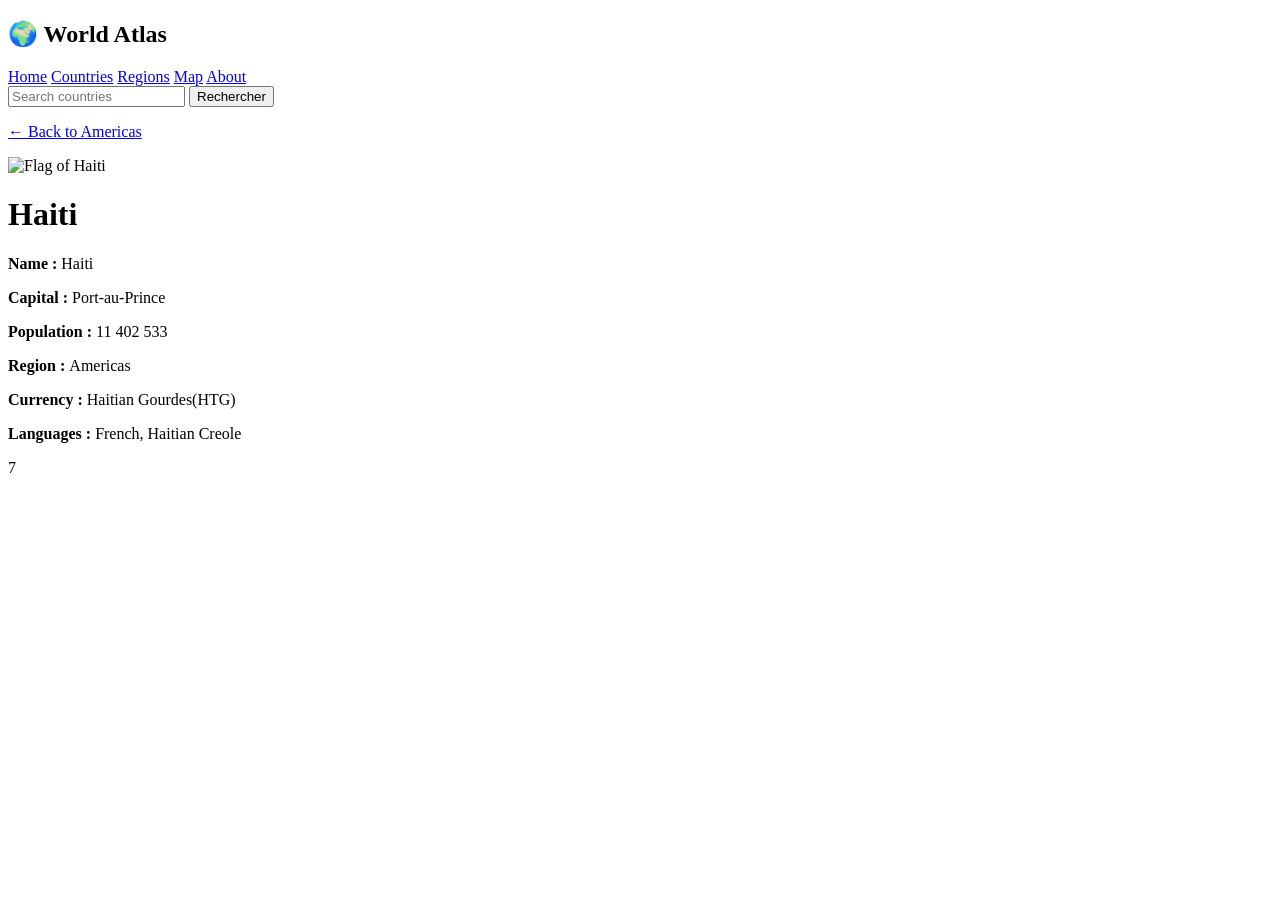
==== index.html @ b2abe69f "Add initial HTML structure for World Atlas" ====
<!DOCTYPE html>
<html lang="fr">
<head>
    <meta charset="UTF-8">
    <meta name="viewport" content="width=device-width, initial-scale=1.0">
    <title>World Atlas</title>
    <link rel="stylesheet" href="style.css">
</head>
<body>

<header>
    <h2>🌍 World Atlas</h2>

    <nav>
        <a href="#">Home</a>
        <a href="#">Countries</a>
        <a href="#">Regions</a>
        <a href="#">Map</a>
        <a href="#">About</a>
    </nav>

    <input type="text" id="countryInput" placeholder="Search countries">
    <button id="btn">Rechercher</button>
</header>

<p><a href="#">← Back to Americas</a></p>

<div class="card" id="card">

    <div class="flag">
        <img src="pictures/flag.svg" alt="Flag of Haiti">
    </div>

    <div class="info">
        <h1 id="name">Haiti</h1>

        <p><strong>Name :      </strong> <span id="countryName">Haiti</span></p>
        <p><strong>Capital :   </strong> <span id="capital"></span>Port-au-Prince</p>
        <p><strong>Population :</strong> <span id="population">11 402 533</span></p>
        <p><strong>Region :    </strong> <span id="region">Americas</span></p>
        <p><strong>Currency :  </strong> <span id="currency">Haitian Gourdes(HTG)</span></p>
        <p><strong>Languages : </strong> <span id="languages">French, Haitian Creole</span></p>
    </div>

</div>

<script src="script.js"></script>7


</body>
</html>
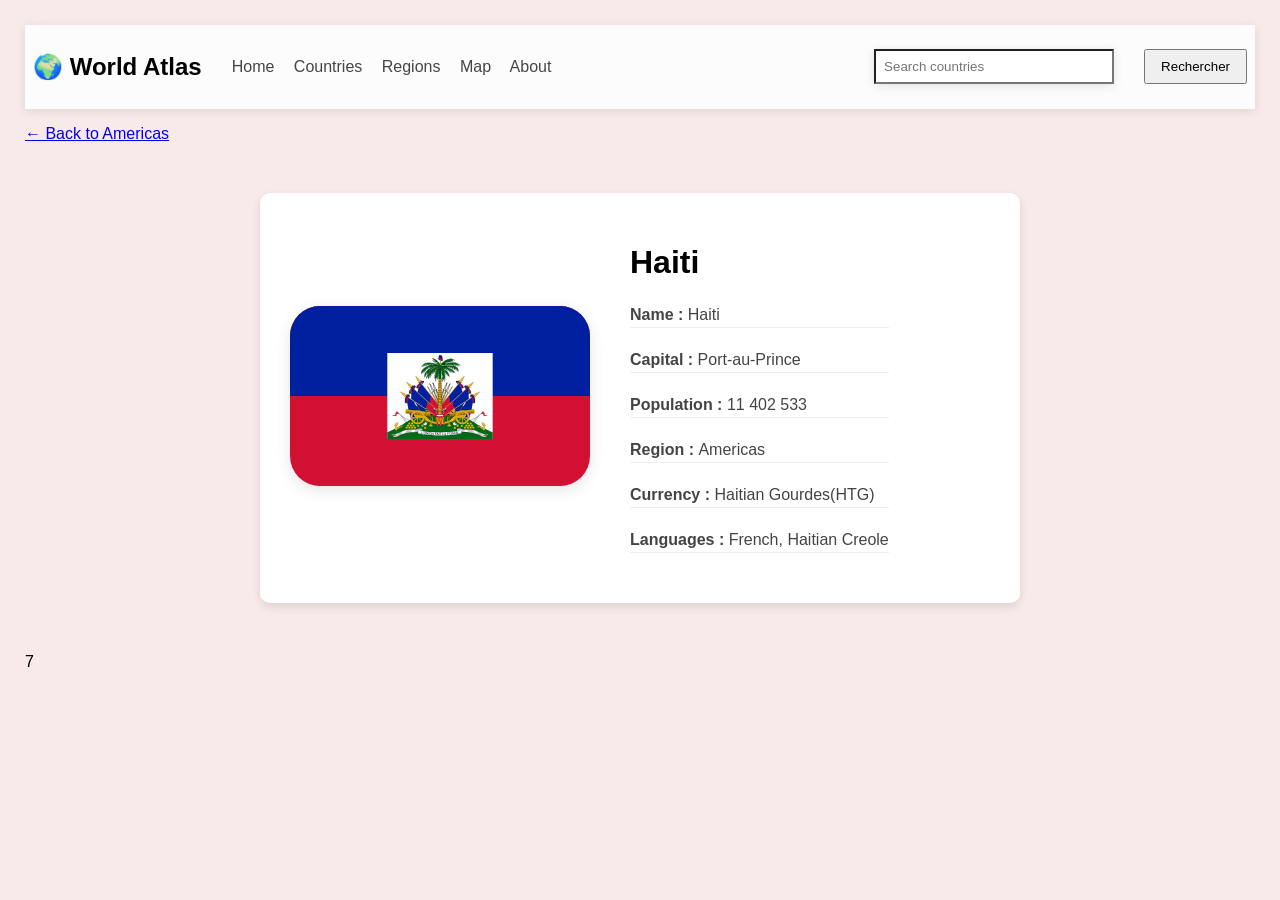
==== commit 2d5fe230: "log3500" ====
--- a/index.html
+++ b/index.html
@@ -48,4 +48,4 @@
 
 
 </body>
-</html>
+</html>
--- a/style.css
+++ b/style.css
@@ -0,0 +1,62 @@
+body {
+    font-family: Arial, sans-serif;
+    background: #f8eaea;
+    margin: 0;
+    padding: 25px;
+}
+
+header {
+    background: rgb(252, 252, 252);
+    padding: 8px;
+    display: flex;
+    align-items: center;
+    gap: 30px;
+    box-shadow: 0 2px 10px rgba(0,0,0,0.1);
+}
+
+nav a {
+    text-decoration: none;
+    color: hsl(0, 0%, 27%);
+    margin-right: 15px;
+}
+
+input {
+    padding: 8px;
+    width: 220px;
+    margin-left: auto;
+    box-shadow: 0 2px 10px rgba(0,0,0,0.1);
+}
+
+button {
+    padding: 8px 15px;
+    cursor: pointer;
+}
+
+.card {
+    width: 700px;
+    margin: 50px auto;
+    background: white;
+    padding: 30px;
+    border-radius: 10px;
+    align-items: center;
+    display: flex;
+    gap: 40px;
+    box-shadow: 0 4px 10px rgba(0,0,0,0.1);
+}
+
+.flag img {
+    width: 300px;
+    border-radius: 30px;
+    justify-content: center;
+    box-shadow: 0 4px 15px rgba(2, 2, 2, 0.1);
+
+
+}
+
+.info p {
+    margin: 20px 0;
+    color: #444;
+    line-height: 1.5;
+    border-bottom: 1px solid #eee;
+
+}
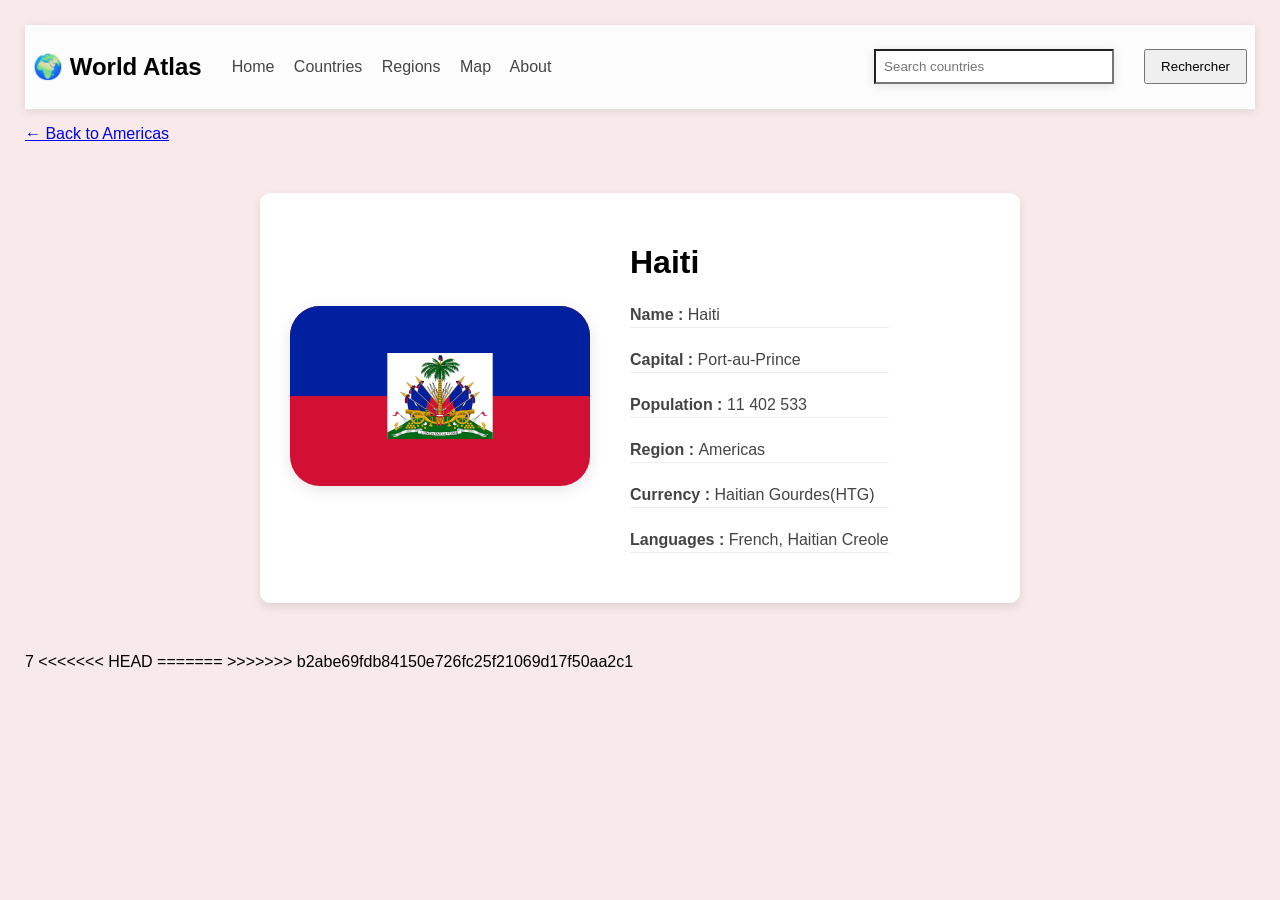
==== commit 14b052f5: "first commmit" ====
--- a/index.html
+++ b/index.html
@@ -48,4 +48,8 @@
 
 
 </body>
-</html>+<<<<<<< HEAD
+</html>
+=======
+</html>
+>>>>>>> b2abe69fdb84150e726fc25f21069d17f50aa2c1
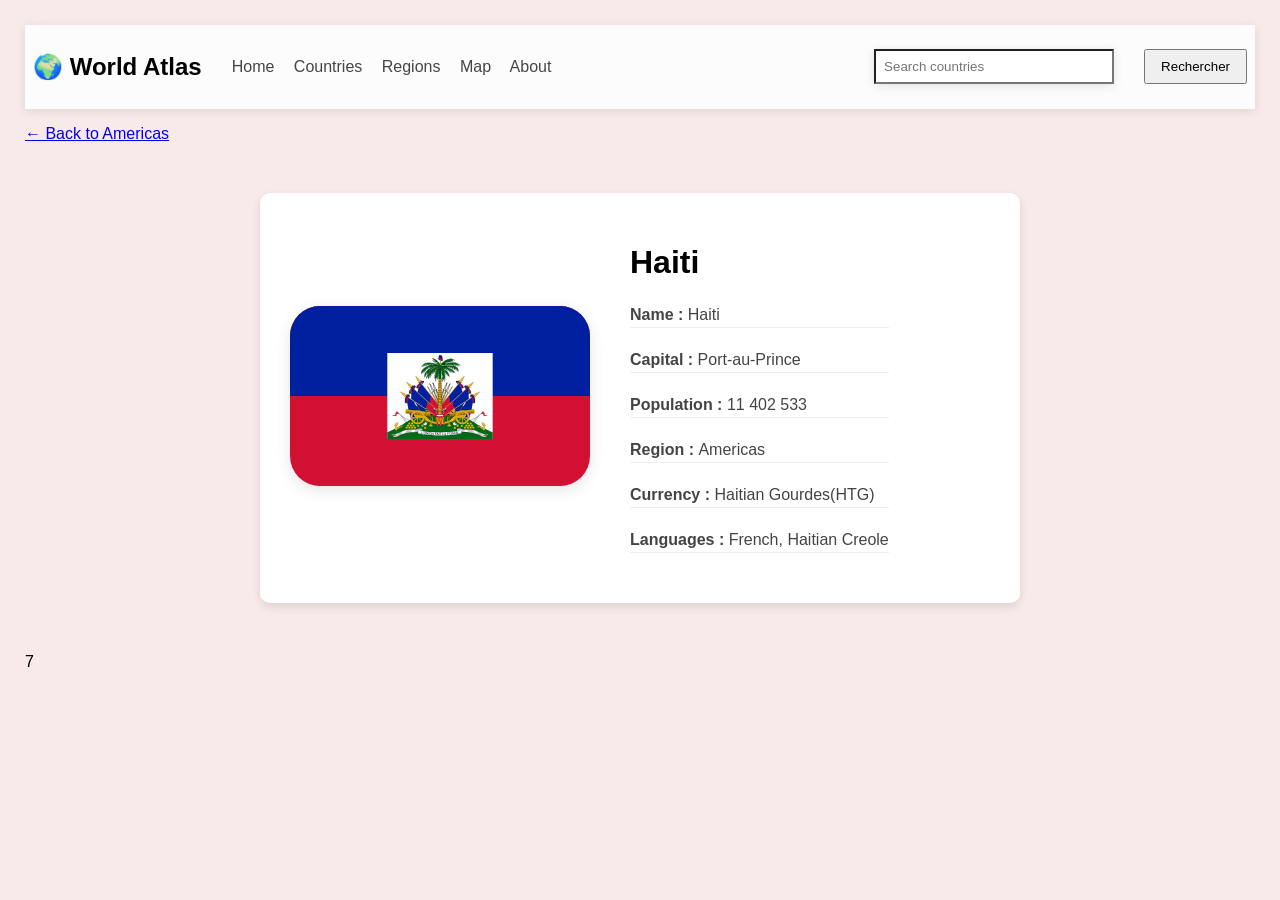
==== commit bbc8718b: "fix: resolution du conflit" ====
--- a/index.html
+++ b/index.html
@@ -48,8 +48,4 @@
 
 
 </body>
-<<<<<<< HEAD
-</html>
-=======
-</html>
->>>>>>> b2abe69fdb84150e726fc25f21069d17f50aa2c1
+</html>
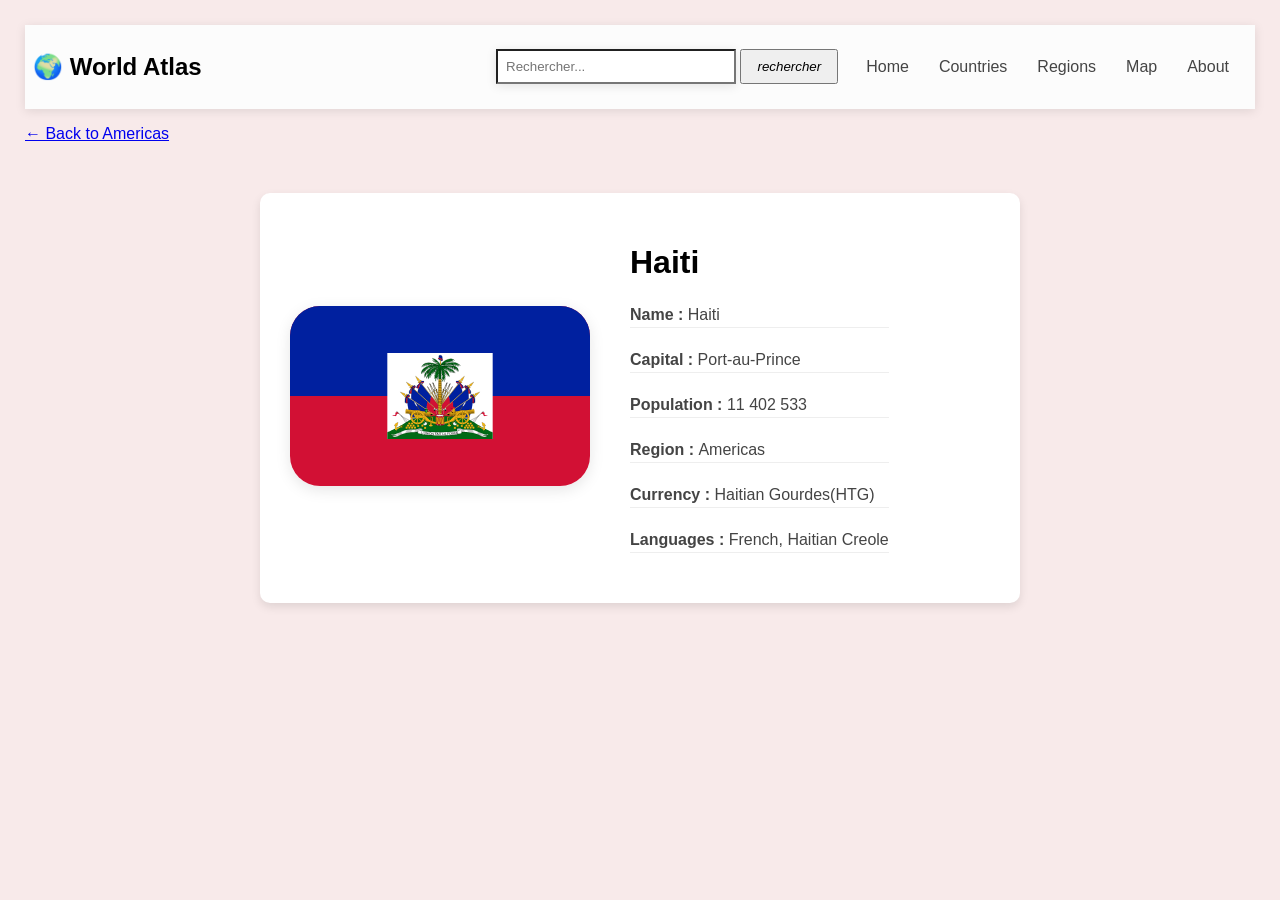
==== commit 03878bc1: "log3500" ====
--- a/index.html
+++ b/index.html
@@ -10,17 +10,22 @@
 
 <header>
     <h2>🌍 World Atlas</h2>
+    <div class="header-right">
+                <div class="search-bar">
+                    <input type="text" id="searchInput" placeholder="Rechercher...">
+                    <button type="button" id="searchBtn"><i class="fas fa-search">rechercher</i></button>
+                </div>
 
     <nav>
-        <a href="#">Home</a>
-        <a href="#">Countries</a>
-        <a href="#">Regions</a>
-        <a href="#">Map</a>
-        <a href="#">About</a>
+        <ul>
+            <li><a href="#">Home</a></li>
+            <li><a href="#">Countries</a></li>
+            <li><a href="#">Regions</a></li>
+            <li><a href="#">Map</a></li>
+            <li><a href="#">About</a></li>
+        </ul>
     </nav>
-
-    <input type="text" id="countryInput" placeholder="Search countries">
-    <button id="btn">Rechercher</button>
+    </div>
 </header>
 
 <p><a href="#">← Back to Americas</a></p>
@@ -44,7 +49,7 @@
 
 </div>
 
-<script src="script.js"></script>7
+<script src="script.js"></script>
 
 
 </body>
--- a/style.css
+++ b/style.css
@@ -13,13 +13,32 @@
     gap: 30px;
     box-shadow: 0 2px 10px rgba(0,0,0,0.1);
 }
-
-nav a {
+.header h2 {
+    margin: 0;
+    color: #444;
+}
+.header-right {
+    display: flex;
+    align-items: center;
+    gap: 10px;
+    margin-left: auto;
+}
+.header-right nav  ul {
+    display: flex;
+    flex-direction: row;
+    list-style: none;
+    margin: 0;
+    padding: 0;
+    padding: 8px;
+    gap: 10px;
+}
+.header-right nav ul li a {
     text-decoration: none;
-    color: hsl(0, 0%, 27%);
-    margin-right: 15px;
+    color: #444;
+    padding: 5px 10px;
+    border-radius: 5px;
+    transition: background 0.3s ease;
 }
-
 input {
     padding: 8px;
     width: 220px;
@@ -59,4 +78,15 @@
     line-height: 1.5;
     border-bottom: 1px solid #eee;
 
-}+}
+@media (max-width: 768px) {
+    .card {
+        flex-direction: column;
+        width: 90%;
+        padding: 20px;
+    }
+    .flag img {
+        width: 100%;
+        border-radius: 10px;
+   }
+}
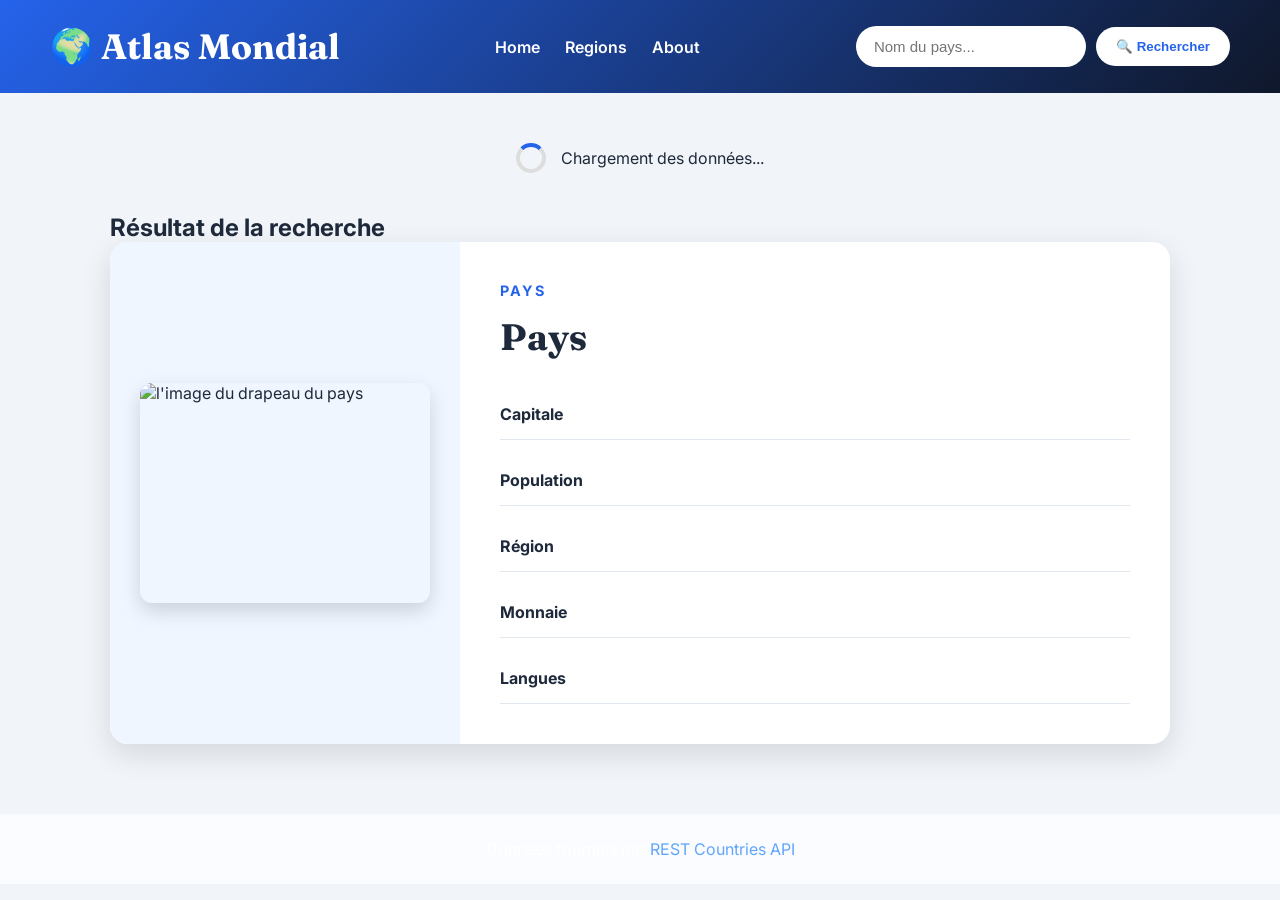
==== commit cba28596: "log3500" ====
--- a/index.html
+++ b/index.html
@@ -1,56 +1,318 @@
 <!DOCTYPE html>
 <html lang="fr">
+
 <head>
+
     <meta charset="UTF-8">
     <meta name="viewport" content="width=device-width, initial-scale=1.0">
-    <title>World Atlas</title>
+
+    <title>Atlas Mondial Interactif</title>
+
+    <meta name="description" content="Recherchez un pays et consultez sa fiche géographique en temps réel.">
+
+
+    <!-- Google Fonts -->
+
+    <link rel="preconnect" href="https://fonts.googleapis.com">
+    <link rel="preconnect" href="https://fonts.gstatic.com" crossorigin>
+
+    <link href="https://fonts.googleapis.com/css2?family=Fraunces:wght@600;700&family=Inter:wght@400;500;600&display=swap" rel="stylesheet">
+
+
+    <!-- CSS -->
+
     <link rel="stylesheet" href="style.css">
+
 </head>
+
+
 <body>
 
-<header>
-    <h2>🌍 World Atlas</h2>
-    <div class="header-right">
-                <div class="search-bar">
-                    <input type="text" id="searchInput" placeholder="Rechercher...">
-                    <button type="button" id="searchBtn"><i class="fas fa-search">rechercher</i></button>
-                </div>
-
-    <nav>
-        <ul>
-            <li><a href="#">Home</a></li>
-            <li><a href="#">Countries</a></li>
-            <li><a href="#">Regions</a></li>
-            <li><a href="#">Map</a></li>
-            <li><a href="#">About</a></li>
-        </ul>
-    </nav>
+
+<!-- ================= HEADER ================= -->
+
+
+<header class="site-header">
+
+
+    <div class="header-inner">
+
+
+        <h1 class="site-title">
+            🌍 Atlas Mondial
+        </h1>
+
+
+
+        <nav class="site-nav" aria-label="Navigation principale">
+
+            <a href="#">Home</a>
+
+            <a href="#">Regions</a>
+
+            <a href="#">About</a>
+
+        </nav>
+
+
+
+
+        <!-- FORMULAIRE RECHERCHE -->
+
+        <form id="country-form" class="header-search" novalidate>
+
+
+            <input
+                type="text"
+                id="country-input"
+                name="country"
+                placeholder="Nom du pays..."
+                autocomplete="off"
+                aria-describedby="country-error"
+            >
+
+
+
+            <button type="submit" class="submit-btn">
+
+                🔍 Rechercher
+
+            </button>
+
+
+
+        </form>
+
+
+
     </div>
+
+
+
+    <p id="country-error"
+       class="error-message"
+       role="alert"
+       hidden>
+    </p>
+
+
+
 </header>
 
-<p><a href="#">← Back to Americas</a></p>
-
-<div class="card" id="card">
-
-    <div class="flag">
-        <img src="pictures/flag.svg" alt="Flag of Haiti">
+
+
+
+
+<!-- ================= MAIN ================= -->
+
+
+<main>
+
+
+
+
+    <!-- Chargement -->
+
+
+    <div id="loading"
+         class="loading"
+         role="status"
+         aria-live="polite"
+         hidden>
+
+
+        <span class="spinner"></span>
+
+
+        <span class="loading-text">
+
+            Chargement des données...
+
+        </span>
+
+
     </div>
 
-    <div class="info">
-        <h1 id="name">Haiti</h1>
-
-        <p><strong>Name :      </strong> <span id="countryName">Haiti</span></p>
-        <p><strong>Capital :   </strong> <span id="capital"></span>Port-au-Prince</p>
-        <p><strong>Population :</strong> <span id="population">11 402 533</span></p>
-        <p><strong>Region :    </strong> <span id="region">Americas</span></p>
-        <p><strong>Currency :  </strong> <span id="currency">Haitian Gourdes(HTG)</span></p>
-        <p><strong>Languages : </strong> <span id="languages">French, Haitian Creole</span></p>
-    </div>
-
-</div>
-
-<script src="script.js"></script>
+
+
+
+
+    <!-- Message API -->
+
+
+    <p id="api-message"
+       class="api-message"
+       role="alert"
+       hidden>
+
+    </p>
+
+
+
+
+
+    <!-- RESULTAT -->
+
+
+    <section id="resultat" class="result-section">
+        <h2 class="result-section-title">
+            Résultat de la recherche
+        </h2>
+
+        <article id="country-card"
+                 class="country-card"
+                 hidden>
+
+
+
+            <!-- DRAPEAU -->
+
+
+            <div class="card-flag">
+
+
+                <img
+                    id="flag-img"
+                    src="flag-placeholder.png"
+                    alt="l'image du drapeau du pays"
+                    width="320"
+                    height="220"
+                >
+
+
+            </div>
+
+
+
+
+
+            <!-- INFORMATIONS -->
+
+
+            <div class="card-body">
+
+                <p class="card-eyebrow">
+                    Pays
+                </p>
+
+
+
+                <h2 id="country-name" class="card-title"> Pays</h2>
+
+                <dl class="ledger">
+
+                    <div class="ledger-row">
+
+                        <dt>Capitale</dt>
+
+                        <dd id="country-capital"></dd>
+
+                    </div>
+
+
+                    <div class="ledger-row">
+
+                        <dt>Population</dt>
+
+                        <dd id="country-population"></dd>
+
+                    </div>
+
+
+
+
+                    <div class="ledger-row">
+
+                        <dt>Région</dt>
+
+                        <dd id="country-region"></dd>
+
+                    </div>
+
+
+
+
+                    <div class="ledger-row">
+
+                        <dt>Monnaie</dt>
+
+                        <dd id="country-currency"></dd>
+
+                    </div>
+
+
+
+
+                    <div class="ledger-row">
+
+                        <dt>Langues</dt>
+
+                        <dd id="country-languages"></dd>
+
+                    </div>
+
+
+
+                </dl>
+
+
+
+
+            </div>
+
+
+
+        </article>
+
+
+
+
+    </section>
+
+
+
+
+</main>
+
+
+
+
+
+<!-- ================= FOOTER ================= -->
+
+
+<footer class="site-footer">
+
+
+    <p>
+
+        Données fournies par
+
+        <a href="https://restcountries.com"
+           target="_blank"
+           rel="noopener noreferrer">
+
+            REST Countries API
+
+        </a>
+
+    </p>
+
+
+
+</footer>
+
+
+
+
+
+<!-- JavaScript -->
+
+
+<script src="app.js"></script>
+
 
 
 </body>
+
 </html>
--- a/style.css
+++ b/style.css
@@ -1,92 +1,295 @@
-body {
-    font-family: Arial, sans-serif;
-    background: #f8eaea;
-    margin: 0;
-    padding: 25px;
-}
-
-header {
-    background: rgb(252, 252, 252);
-    padding: 8px;
-    display: flex;
-    align-items: center;
-    gap: 30px;
-    box-shadow: 0 2px 10px rgba(0,0,0,0.1);
-}
-.header h2 {
-    margin: 0;
-    color: #444;
-}
-.header-right {
-    display: flex;
-    align-items: center;
-    gap: 10px;
-    margin-left: auto;
-}
-.header-right nav  ul {
-    display: flex;
-    flex-direction: row;
-    list-style: none;
-    margin: 0;
-    padding: 0;
-    padding: 8px;
-    gap: 10px;
-}
-.header-right nav ul li a {
-    text-decoration: none;
-    color: #444;
-    padding: 5px 10px;
-    border-radius: 5px;
-    transition: background 0.3s ease;
-}
-input {
-    padding: 8px;
-    width: 220px;
-    margin-left: auto;
-    box-shadow: 0 2px 10px rgba(0,0,0,0.1);
-}
-
-button {
-    padding: 8px 15px;
-    cursor: pointer;
-}
-
-.card {
-    width: 700px;
-    margin: 50px auto;
-    background: white;
-    padding: 30px;
-    border-radius: 10px;
-    align-items: center;
-    display: flex;
-    gap: 40px;
-    box-shadow: 0 4px 10px rgba(0,0,0,0.1);
-}
-
-.flag img {
-    width: 300px;
-    border-radius: 30px;
-    justify-content: center;
-    box-shadow: 0 4px 15px rgba(2, 2, 2, 0.1);
-
-
-}
-
-.info p {
-    margin: 20px 0;
-    color: #444;
-    line-height: 1.5;
-    border-bottom: 1px solid #eee;
-
-}
-@media (max-width: 768px) {
-    .card {
-        flex-direction: column;
-        width: 90%;
-        padding: 20px;
-    }
-    .flag img {
-        width: 100%;
-        border-radius: 10px;
-   }
-}
+*{
+    margin:0;
+    padding:0;
+    box-sizing:border-box;
+}
+:root{
+    --primary:#2563eb;
+    --primary-dark:#1d4ed8;
+    --dark:#fbfcff;
+    --light:#f8fafc;
+    --white:#ffffff;
+    --gray:#f9fafc;
+    --border:#e2e8f0;
+    --danger:#dc2626;
+    --radius:18px;
+    --shadow:0 10px 30px rgba(0,0,0,.12);
+}
+body{
+    font-family:"Inter",sans-serif;
+    background:#f1f5f9;
+    color:#1e293b;
+    min-height:100vh;
+}
+.site-header{
+
+    background:linear-gradient(135deg,#2563eb,#0f172a);
+    padding:25px 50px;
+    color:white;
+
+}
+.header-inner{
+    display:flex;
+    align-items:center;
+    justify-content:space-between;
+    gap:30px;
+
+}
+.site-title{
+    font-family:"Fraunces",serif;
+    font-size:2.2rem;
+    white-space:nowrap;
+}
+.site-nav{
+
+    display:flex;
+    gap:25px;
+    align-items:center;
+}
+.site-nav a{
+   color:white;
+    text-decoration:none;
+    font-weight:600;
+    transition:.3s;
+}
+.site-nav a:hover{
+   color:#bfdbfe;
+
+}
+.header-search{
+
+    display:flex;
+    align-items:center;
+    gap:10px;
+
+}
+
+.header-search input{
+
+    width:230px;
+    padding:12px 18px;
+    border:none;
+    border-radius:30px;
+    outline:none;
+    font-size:15px;
+}
+.submit-btn{
+    border:none;
+    background:white;
+    color:var(--primary);
+    padding:12px 20px;
+    border-radius:30px;
+    font-weight:700;
+    cursor:pointer;
+    transition:.3s;
+}
+.submit-btn:hover{
+    background:#dbeafe;
+    transform:translateY(-2px);
+}
+
+main{
+
+    max-width:1100px;
+    margin:50px auto;
+    padding:0 20px;
+
+}
+.loading{
+
+    display:flex;
+    justify-content:center;
+    align-items:center;
+    gap:15px;
+    margin:30px;
+
+}
+
+.spinner{
+
+    width:30px;
+    height:30px;
+    border:4px solid #ddd;
+    border-top-color:var(--primary);
+    border-radius:50%;
+    animation:rotation .8s linear infinite;
+}
+
+@keyframes rotation{
+
+    from{
+        transform:rotate(0deg);
+    }
+    to{
+        transform:rotate(360deg);
+    }
+}
+
+.error-message,
+.api-message{
+
+    color:var(--danger);
+    font-weight:600;
+    margin-top:10px;
+
+}
+.result-section{
+
+    margin-top:40px;
+}
+.country-card{
+
+    display:grid;
+    grid-template-columns:350px 1fr;
+    background:white;
+    border-radius:var(--radius);
+    overflow:hidden;
+    box-shadow:var(--shadow);
+}
+
+.card-flag{
+    background:#eff6ff;
+    display:flex;
+    justify-content:center;
+    align-items:center;
+    padding:30px;
+
+}
+.card-flag img{
+
+    width:100%;
+    max-width:300px;
+    border-radius:12px;
+    box-shadow:0 8px 20px rgba(0,0,0,.15);
+
+}
+.card-body{
+
+    padding:40px;
+
+}
+
+
+.card-eyebrow{
+
+    color:var(--primary);
+    font-size:.9rem;
+    font-weight:700;
+    text-transform:uppercase;
+    letter-spacing:2px;
+
+}
+
+
+.card-title{
+
+    font-family:"Fraunces",serif;
+    font-size:2.3rem;
+    margin:15px 0 30px;
+
+}
+
+.ledger{
+
+    display:flex;
+    flex-direction:column;
+    gap:15px;
+
+}
+
+
+.ledger-row{
+
+    display:flex;
+    justify-content:space-between;
+    padding:15px 0;
+    border-bottom:1px solid var(--border);
+
+}
+
+
+.ledger-row dt{
+
+    font-weight:700;
+
+}
+
+
+.ledger-row dd{
+
+    color:var(--gray);
+
+}
+
+.site-footer{
+
+    background:var(--dark);
+    color:white;
+    padding:25px;
+    text-align:center;
+    margin-top:70px;
+
+}
+
+.site-footer a{
+
+    color:#60a5fa;
+    text-decoration:none;
+
+}
+@media(max-width:1000px){
+
+
+    .header-inner{
+
+        flex-direction:column;
+
+    }
+
+
+    .header-search{
+        width:100%;
+        justify-content:center;
+    }
+    .country-card{
+
+        grid-template-columns:1fr;
+    }
+}
+@media(max-width:600px){
+   .site-header{
+        padding:20px;
+    }
+    .site-title{
+   font-size:1.8rem;
+
+    }
+    .site-nav{
+
+        flex-wrap:wrap;
+        justify-content:center;
+
+    }
+    .header-search{
+
+        flex-direction:column;
+    }
+    .header-search input{
+
+        width:100%;
+    }
+    .submit-btn{
+        width:100%;
+    }
+    .card-body{
+        padding:25px;
+    }
+
+    .ledger-row{
+
+        flex-direction:column;
+        gap:5px;
+
+    }
+
+}
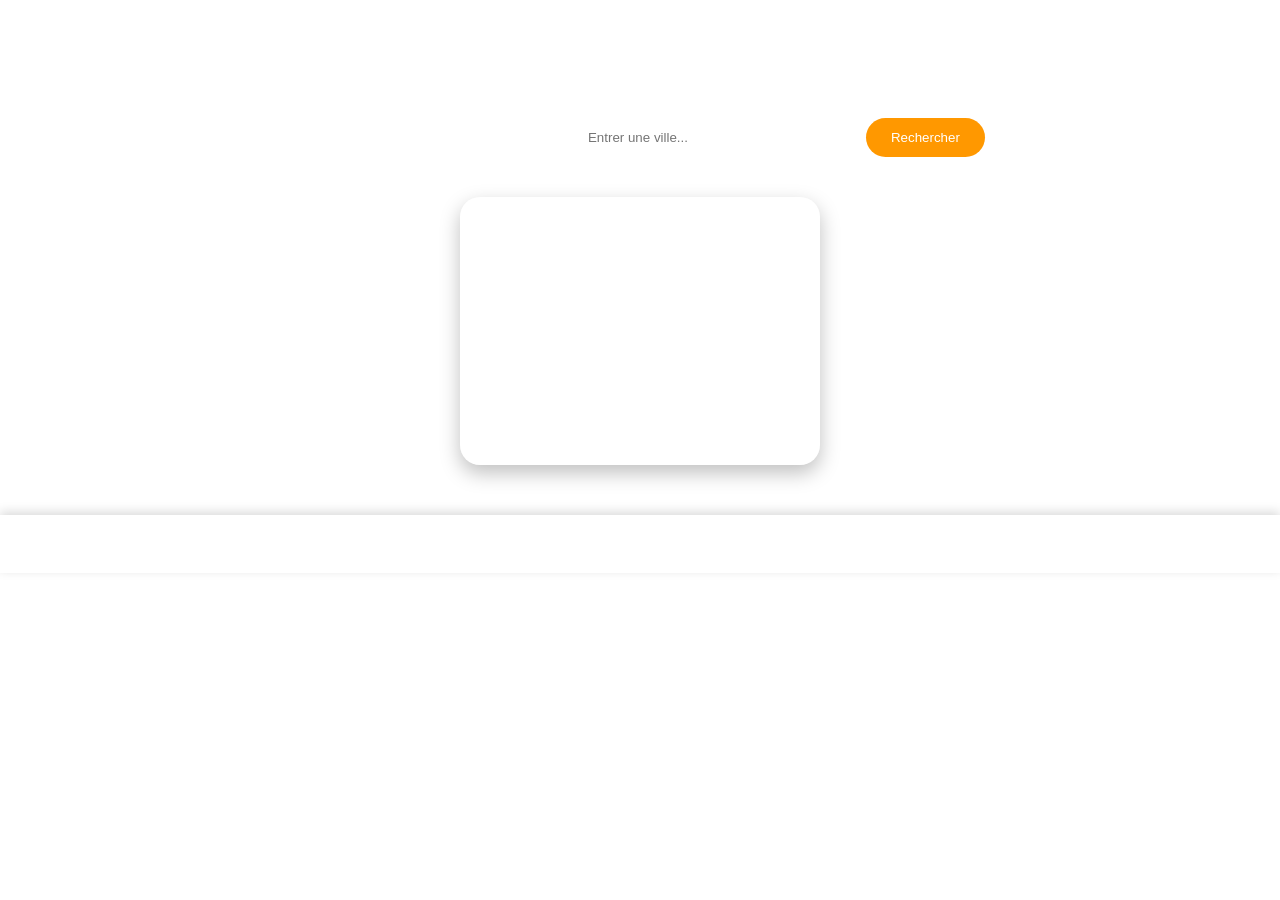
==== commit 3f795391: "log3500" ====
--- a/index.html
+++ b/index.html
@@ -2,316 +2,107 @@
 <html lang="fr">
 
 <head>
-
     <meta charset="UTF-8">
     <meta name="viewport" content="width=device-width, initial-scale=1.0">
 
-    <title>Atlas Mondial Interactif</title>
-
-    <meta name="description" content="Recherchez un pays et consultez sa fiche géographique en temps réel.">
-
-
-    <!-- Google Fonts -->
-
-    <link rel="preconnect" href="https://fonts.googleapis.com">
-    <link rel="preconnect" href="https://fonts.gstatic.com" crossorigin>
-
-    <link href="https://fonts.googleapis.com/css2?family=Fraunces:wght@600;700&family=Inter:wght@400;500;600&display=swap" rel="stylesheet">
-
-
-    <!-- CSS -->
+    <title>Weather Dashboard</title>
 
     <link rel="stylesheet" href="style.css">
-
 </head>
 
 
 <body>
 
 
-<!-- ================= HEADER ================= -->
+<header>
+
+    <h1>☁ Weather Dashboard</h1>
+
+    <nav>
+
+    <a href="#dashboard">Dashboard</a>
+    <a href="#forecast">Forecast</a>
+    <a href="#map">Map</a>
+    <a href="#alerts">Alerts</a>
+
+</nav>
 
 
-<header class="site-header">
+</header>
 
 
-    <div class="header-inner">
+<section class="search">
+    <h2>Rechercher de la météo</h2>
+     
+    <div class="search-icon">
+        <input 
+              id="cityInput"
+              type="text"
+             placeholder="Entrer une ville...">
+     </div>
+        
+
+         <button id="searchBtn">
+              Rechercher
+        </button>
 
 
-        <h1 class="site-title">
-            🌍 Atlas Mondial
-        </h1>
+</section>
 
 
 
-        <nav class="site-nav" aria-label="Navigation principale">
+<main class="weather-card">
 
-            <a href="#">Home</a>
 
-            <a href="#">Regions</a>
+    <h2 id="location">
+        Ville, Pays
+    </h2>
 
-            <a href="#">About</a>
 
-        </nav>
+    <p id="condition">
+        Météo actuelle
+    </p>
+
+
+    <div class="temperature">
+
+        <span id="temp">
+            --°C
+        </span>
+
+    </div>
 
 
 
-
-        <!-- FORMULAIRE RECHERCHE -->
-
-        <form id="country-form" class="header-search" novalidate>
+    <div class="details">
 
 
-            <input
-                type="text"
-                id="country-input"
-                name="country"
-                placeholder="Nom du pays..."
-                autocomplete="off"
-                aria-describedby="country-error"
-            >
+        <div>
+            🌬 Vent
+            <strong id="wind">
+                -- km/h
+            </strong>
+        </div>
 
 
 
-            <button type="submit" class="submit-btn">
-
-                🔍 Rechercher
-
-            </button>
-
-
-
-        </form>
-
+        <div>
+            🌤 Etat
+            <strong id="status">
+                --
+            </strong>
+        </div>
 
 
     </div>
 
 
-
-    <p id="country-error"
-       class="error-message"
-       role="alert"
-       hidden>
-    </p>
-
-
-
-</header>
-
-
-
-
-
-<!-- ================= MAIN ================= -->
-
-
-<main>
-
-
-
-
-    <!-- Chargement -->
-
-
-    <div id="loading"
-         class="loading"
-         role="status"
-         aria-live="polite"
-         hidden>
-
-
-        <span class="spinner"></span>
-
-
-        <span class="loading-text">
-
-            Chargement des données...
-
-        </span>
-
-
-    </div>
-
-
-
-
-
-    <!-- Message API -->
-
-
-    <p id="api-message"
-       class="api-message"
-       role="alert"
-       hidden>
-
-    </p>
-
-
-
-
-
-    <!-- RESULTAT -->
-
-
-    <section id="resultat" class="result-section">
-        <h2 class="result-section-title">
-            Résultat de la recherche
-        </h2>
-
-        <article id="country-card"
-                 class="country-card"
-                 hidden>
-
-
-
-            <!-- DRAPEAU -->
-
-
-            <div class="card-flag">
-
-
-                <img
-                    id="flag-img"
-                    src="flag-placeholder.png"
-                    alt="l'image du drapeau du pays"
-                    width="320"
-                    height="220"
-                >
-
-
-            </div>
-
-
-
-
-
-            <!-- INFORMATIONS -->
-
-
-            <div class="card-body">
-
-                <p class="card-eyebrow">
-                    Pays
-                </p>
-
-
-
-                <h2 id="country-name" class="card-title"> Pays</h2>
-
-                <dl class="ledger">
-
-                    <div class="ledger-row">
-
-                        <dt>Capitale</dt>
-
-                        <dd id="country-capital"></dd>
-
-                    </div>
-
-
-                    <div class="ledger-row">
-
-                        <dt>Population</dt>
-
-                        <dd id="country-population"></dd>
-
-                    </div>
-
-
-
-
-                    <div class="ledger-row">
-
-                        <dt>Région</dt>
-
-                        <dd id="country-region"></dd>
-
-                    </div>
-
-
-
-
-                    <div class="ledger-row">
-
-                        <dt>Monnaie</dt>
-
-                        <dd id="country-currency"></dd>
-
-                    </div>
-
-
-
-
-                    <div class="ledger-row">
-
-                        <dt>Langues</dt>
-
-                        <dd id="country-languages"></dd>
-
-                    </div>
-
-
-
-                </dl>
-
-
-
-
-            </div>
-
-
-
-        </article>
-
-
-
-
-    </section>
-
-
-
-
 </main>
 
-
-
-
-
-<!-- ================= FOOTER ================= -->
-
-
-<footer class="site-footer">
-
-
-    <p>
-
-        Données fournies par
-
-        <a href="https://restcountries.com"
-           target="_blank"
-           rel="noopener noreferrer">
-
-            REST Countries API
-
-        </a>
-
-    </p>
-
-
-
+<footer>
+    <p>&copy; 2026 Weather Dashboard. Tous droits réservés.</p>
 </footer>
-
-
-
-
-
-<!-- JavaScript -->
-
-
 <script src="app.js"></script>
-
-
 
 </body>
 
--- a/style.css
+++ b/style.css
@@ -1,295 +1,167 @@
+/* Réinitialisation */
 *{
     margin:0;
     padding:0;
     box-sizing:border-box;
+    font-family:Arial, Helvetica, sans-serif;
 }
-:root{
-    --primary:#2563eb;
-    --primary-dark:#1d4ed8;
-    --dark:#fbfcff;
-    --light:#f8fafc;
-    --white:#ffffff;
-    --gray:#f9fafc;
-    --border:#e2e8f0;
-    --danger:#dc2626;
-    --radius:18px;
-    --shadow:0 10px 30px rgba(0,0,0,.12);
+
+body{
+    background-image:url("https://images.unsplash.com/photo-1504608524841-42fe6f032b4b");
+    background-size:cover;
+    background-position:center;
+    min-height:100vh;
+    color:#fff;
 }
-body{
-    font-family:"Inter",sans-serif;
-    background:#f1f5f9;
-    color:#1e293b;
-    min-height:100vh;
+
+/* Header */
+header{
+    display:flex;
+    justify-content:space-between;
+    align-items:center;
+    padding:20px 60px;
+    background:rgba(255,255,255,.15);
+    backdrop-filter:blur(10px);
 }
-.site-header{
 
-    background:linear-gradient(135deg,#2563eb,#0f172a);
-    padding:25px 50px;
+header h1{
+    font-size:2rem;
+}
+
+/* Navigation */
+nav{
+    display:flex;
+    gap:20px;
+}
+
+nav a{
+    text-decoration:none;
     color:white;
-
-}
-.header-inner{
-    display:flex;
-    align-items:center;
-    justify-content:space-between;
-    gap:30px;
-
-}
-.site-title{
-    font-family:"Fraunces",serif;
-    font-size:2.2rem;
-    white-space:nowrap;
-}
-.site-nav{
-
-    display:flex;
-    gap:25px;
-    align-items:center;
-}
-.site-nav a{
-   color:white;
-    text-decoration:none;
-    font-weight:600;
+    font-weight:bold;
+    padding:10px 18px;
+    border-radius:25px;
     transition:.3s;
 }
-.site-nav a:hover{
-   color:#bfdbfe;
 
-}
-.header-search{
-
-    display:flex;
-    align-items:center;
-    gap:10px;
-
+nav a:hover{
+    background:white;
+    color:#2193b0;
 }
 
-.header-search input{
+/* Recherche */
+.search{
+    display:flex;
+    justify-content:center;
+    gap:10px;
+    margin:40px 0;
+}
 
-    width:230px;
-    padding:12px 18px;
+.search input{
+    width:280px;
+    padding:12px;
     border:none;
     border-radius:30px;
     outline:none;
-    font-size:15px;
 }
-.submit-btn{
+
+.search button{
+    padding:12px 25px;
     border:none;
-    background:white;
-    color:var(--primary);
-    padding:12px 20px;
     border-radius:30px;
-    font-weight:700;
+    background:#ff9800;
+    color:white;
     cursor:pointer;
     transition:.3s;
 }
-.submit-btn:hover{
-    background:#dbeafe;
-    transform:translateY(-2px);
+
+.search button:hover{
+    background:#e68900;
 }
 
-main{
-
-    max-width:1100px;
-    margin:50px auto;
-    padding:0 20px;
-
-}
-.loading{
-
-    display:flex;
-    justify-content:center;
-    align-items:center;
-    gap:15px;
-    margin:30px;
-
+/* Carte météo */
+.weather-card{
+    width:360px;
+    margin:auto;
+    background:rgba(255,255,255,.2);
+    backdrop-filter:blur(15px);
+    border-radius:20px;
+    padding:30px;
+    text-align:center;
+    box-shadow:0 8px 20px rgba(0,0,0,.25);
 }
 
-.spinner{
-
-    width:30px;
-    height:30px;
-    border:4px solid #ddd;
-    border-top-color:var(--primary);
-    border-radius:50%;
-    animation:rotation .8s linear infinite;
+.temperature{
+    font-size:4rem;
+    font-weight:bold;
+    margin:20px 0;
 }
 
-@keyframes rotation{
-
-    from{
-        transform:rotate(0deg);
-    }
-    to{
-        transform:rotate(360deg);
-    }
+.details{
+    display:flex;
+    justify-content:space-between;
+    gap:15px;
+    margin-top:20px;
 }
 
-.error-message,
-.api-message{
-
-    color:var(--danger);
-    font-weight:600;
-    margin-top:10px;
-
+.details div{
+    flex:1;
+    background:rgba(255,255,255,.15);
+    padding:15px;
+    border-radius:15px;
 }
-.result-section{
-
-    margin-top:40px;
-}
-.country-card{
-
-    display:grid;
-    grid-template-columns:350px 1fr;
-    background:white;
-    border-radius:var(--radius);
-    overflow:hidden;
-    box-shadow:var(--shadow);
+/* Footer */
+footer{
+    width:100%;
+    margin-top:50px;
+    padding:20px;
+    text-align:center;
+    background:rgba(255,255,255,0.15);
+    backdrop-filter:blur(10px);
+    color:white;
+    font-size:15px;
+    border-top:1px solid rgba(255,255,255,0.2);
+    box-shadow:0 -3px 10px rgba(0,0,0,0.15);
 }
 
-.card-flag{
-    background:#eff6ff;
-    display:flex;
-    justify-content:center;
-    align-items:center;
-    padding:30px;
-
-}
-.card-flag img{
-
-    width:100%;
-    max-width:300px;
-    border-radius:12px;
-    box-shadow:0 8px 20px rgba(0,0,0,.15);
-
-}
-.card-body{
-
-    padding:40px;
-
+footer p{
+    margin:0;
+    letter-spacing:0.5px;
 }
 
-
-.card-eyebrow{
-
-    color:var(--primary);
-    font-size:.9rem;
-    font-weight:700;
-    text-transform:uppercase;
-    letter-spacing:2px;
-
+footer a{
+    color:#fff;
+    text-decoration:none;
+    font-weight:bold;
+    transition:0.3s;
 }
 
+footer a:hover{
+    color:#ffd54f;
+}
+/* Responsive */
+@media(max-width:768px){
 
-.card-title{
-
-    font-family:"Fraunces",serif;
-    font-size:2.3rem;
-    margin:15px 0 30px;
-
-}
-
-.ledger{
-
-    display:flex;
-    flex-direction:column;
-    gap:15px;
-
-}
-
-
-.ledger-row{
-
-    display:flex;
-    justify-content:space-between;
-    padding:15px 0;
-    border-bottom:1px solid var(--border);
-
-}
-
-
-.ledger-row dt{
-
-    font-weight:700;
-
-}
-
-
-.ledger-row dd{
-
-    color:var(--gray);
-
-}
-
-.site-footer{
-
-    background:var(--dark);
-    color:white;
-    padding:25px;
-    text-align:center;
-    margin-top:70px;
-
-}
-
-.site-footer a{
-
-    color:#60a5fa;
-    text-decoration:none;
-
-}
-@media(max-width:1000px){
-
-
-    .header-inner{
-
+    header{
         flex-direction:column;
-
+        gap:20px;
+        padding:20px;
     }
 
-
-    .header-search{
-        width:100%;
+    nav{
+        flex-wrap:wrap;
         justify-content:center;
     }
-    .country-card{
 
-        grid-template-columns:1fr;
-    }
-}
-@media(max-width:600px){
-   .site-header{
-        padding:20px;
-    }
-    .site-title{
-   font-size:1.8rem;
-
-    }
-    .site-nav{
-
-        flex-wrap:wrap;
-        justify-content:center;
-
-    }
-    .header-search{
-
+    .details{
         flex-direction:column;
     }
-    .header-search input{
 
-        width:100%;
-    }
-    .submit-btn{
-        width:100%;
-    }
-    .card-body{
-        padding:25px;
+    .search{
+        flex-direction:column;
+        align-items:center;
     }
 
-    .ledger-row{
-
-        flex-direction:column;
-        gap:5px;
-
+    .search input{
+        width:90%;
     }
-
 }
